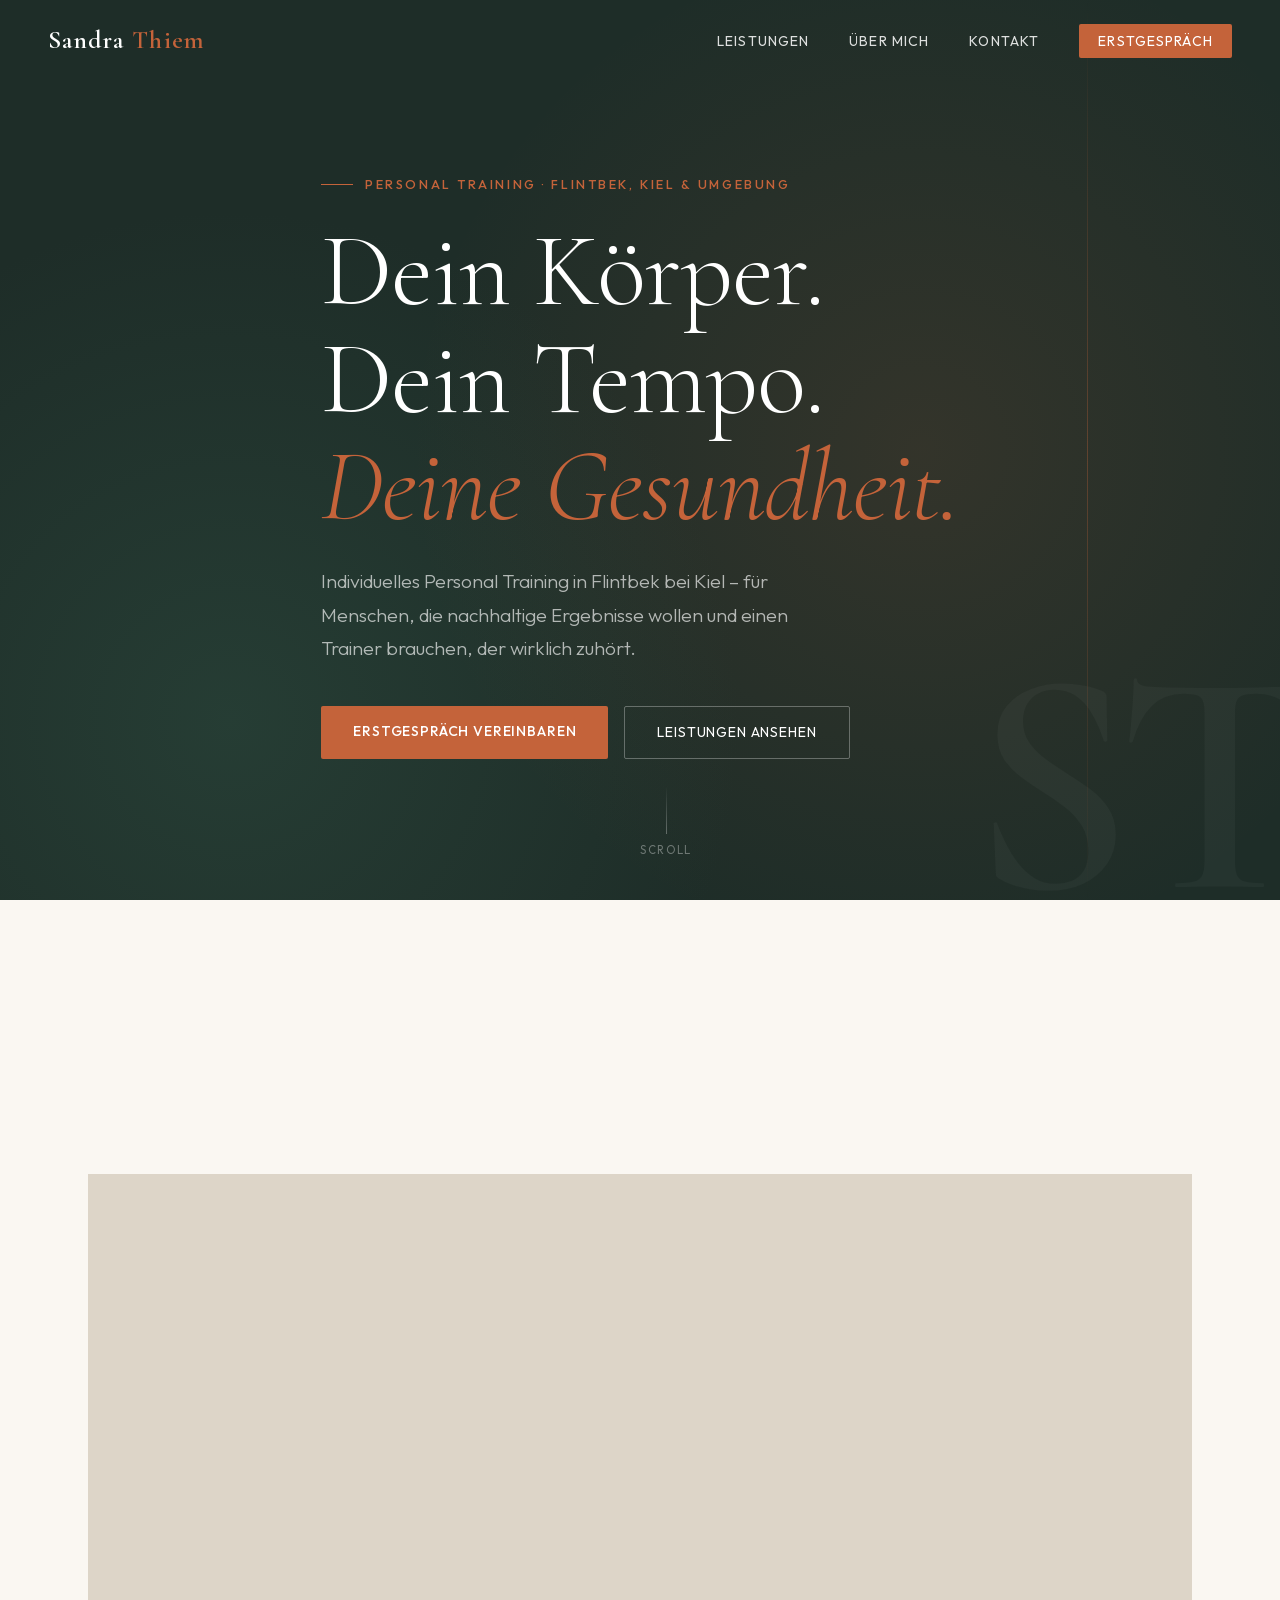
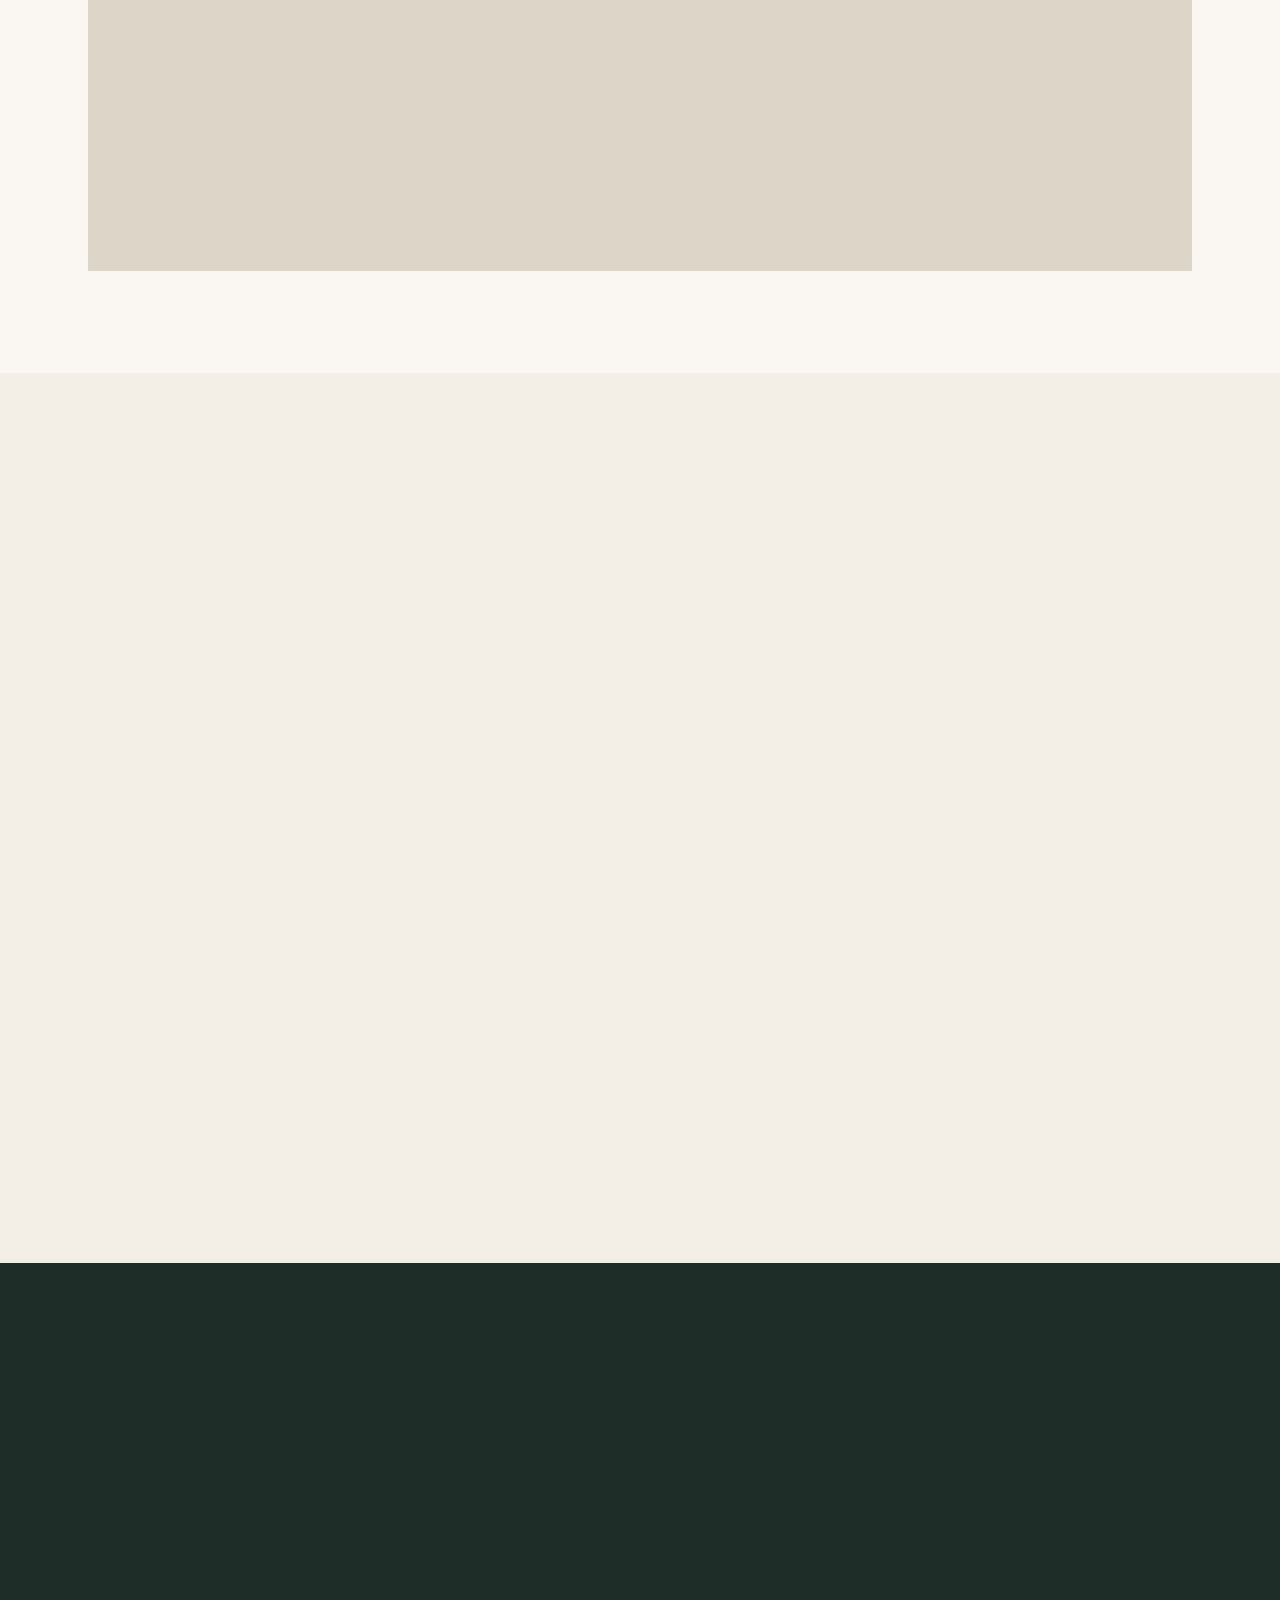
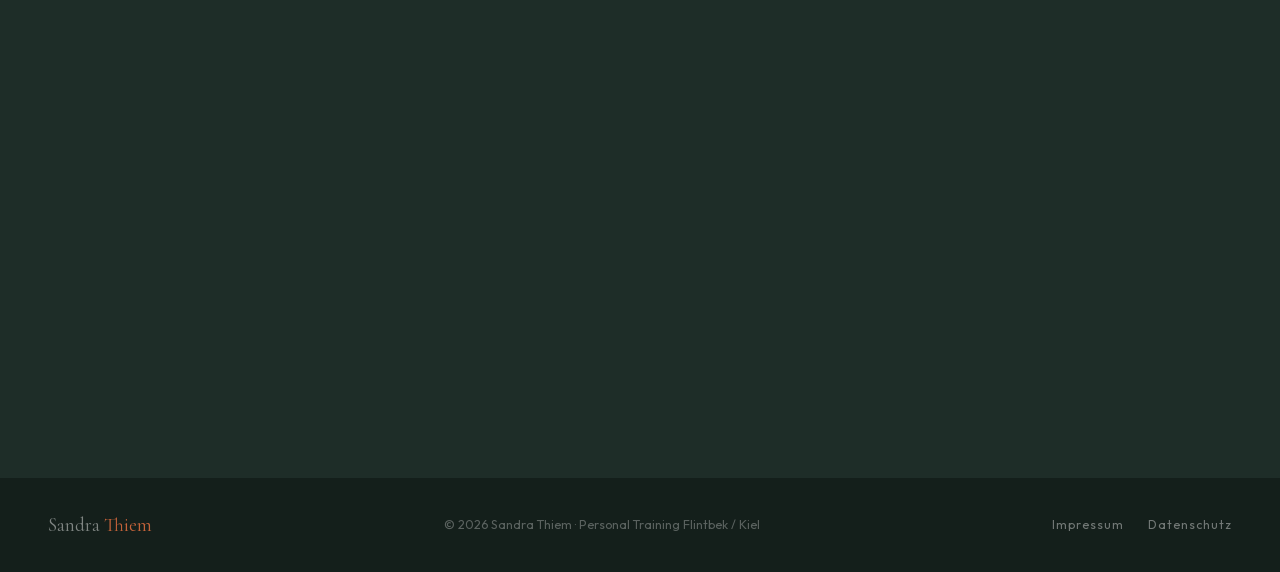
==== index.html @ bfad2666 "initial state" ====
<!DOCTYPE html>
<html lang="de">
<head>
  <meta charset="UTF-8">
  <meta name="viewport" content="width=device-width, initial-scale=1.0">
  <meta name="description" content="Personal Trainerin Sandra Thiem in Flintbek bei Kiel – Einzeltraining, Gruppentraining, Ernährungsberatung und Online-Coaching für nachhaltige Ergebnisse.">
  <title>Sandra Thiem: Personal Training Kiel, Flintbek & Umgebung</title>

  <meta http-equiv="Content-Security-Policy" content="default-src 'self'; style-src 'self'; script-src 'self'; font-src 'self'; img-src 'self' https://picsum.photos data:; form-action 'self' https://formspree.io; frame-ancestors 'none';">
  <meta http-equiv="Referrer-Policy" content="strict-origin-when-cross-origin">
  <meta http-equiv="Permissions-Policy" content="camera=(), microphone=(), geolocation=(), payment=()">
  <link rel="stylesheet" href="assets/style.css">
  <link rel="stylesheet" href="assets/index.css">
</head>
<body>

  <!-- NAV -->
  <nav id="main-nav">
    <a href="#hero" class="nav-logo">Sandra <span>Thiem</span></a>
    <button class="nav-toggle" id="nav-toggle" aria-label="Menü öffnen">
      <span></span><span></span><span></span>
    </button>
    <ul class="nav-links" id="nav-links">
      <li><a href="#leistungen" class="nav-link">Leistungen</a></li>
      <li><a href="#ueber-mich" class="nav-link">Über mich</a></li>
      <li><a href="#kontakt" class="nav-link">Kontakt</a></li>
      <li><a href="#kontakt" class="nav-cta">Erstgespräch</a></li>
    </ul>
  </nav>

  <!-- HERO -->
  <section id="hero">
    <div class="hero-content container">
      <div class="hero-eyebrow">Personal Training · Flintbek, Kiel & Umgebung</div>
      <h1 class="hero-title">
        Dein Körper.<br>
        Dein Tempo.<br>
        <em>Deine Gesundheit.</em>
      </h1>
      <p class="hero-sub">
        Individuelles Personal Training in Flintbek bei Kiel –
        für Menschen, die nachhaltige Ergebnisse wollen und einen Trainer brauchen,
        der wirklich zuhört.
      </p>
      <div class="hero-actions">
        <a href="#kontakt" class="btn-primary">Erstgespräch vereinbaren</a>
        <a href="#leistungen" class="btn-outline">Leistungen ansehen</a>
      </div>
    </div>
    <div class="hero-bg-text" aria-hidden="true">ST</div>
    <div class="scroll-hint" aria-hidden="true">
      <div class="scroll-hint-line"></div>
      <span>Scroll</span>
    </div>
  </section>

  <!-- LEISTUNGEN -->
  <section id="leistungen">
    <div class="container">
      <div class="section-header reveal">
        <div class="section-label">Was ich anbiete</div>
        <h2 class="section-title">Training, das zu <em>dir</em> passt</h2>
      </div>
      <div class="services-grid">

        <div class="service-card reveal reveal-delay-1">
          <span class="service-number" aria-hidden="true">01</span>
          <span class="service-icon" aria-hidden="true">🏋️</span>
          <h3 class="service-name">Einzeltraining</h3>
          <p class="service-desc">100 % auf dich ausgerichtet. Wir trainieren nach deinen Zielen, deinem Tempo und deinen körperlichen Voraussetzungen – effizient, sicher und motivierend.</p>
        </div>

        <div class="service-card reveal reveal-delay-2">
          <span class="service-number" aria-hidden="true">02</span>
          <span class="service-icon" aria-hidden="true">🏊‍♀️</span>
          <h3 class="service-name">Aquasport</h3>
          <p class="service-desc">Training in kleinen Gruppen (2–5 Personen) – Gemeinschaft, die antreibt. Ideal für Paare, Freunde oder Kolleginnen, die gemeinsam stärker werden wollen.</p>
        </div>

        <div class="service-card reveal reveal-delay-3">
          <span class="service-number" aria-hidden="true">03</span>
          <span class="service-icon" aria-hidden="true">🏋️</span>
          <h3 class="service-name">Beckenbodentraining</h3>
          <p class="service-desc">Kein Diätdenken, sondern Ernährung, die langfristig funktioniert. Praxisnahe Tipps, die zu deinem Alltag passen – ohne Verzicht auf Lebensqualität.</p>
        </div>

        <div class="service-card reveal reveal-delay-4">
          <span class="service-number" aria-hidden="true">04</span>
          <span class="service-icon" aria-hidden="true">💻</span>
          <h3 class="service-name">Online-Coaching</h3>
          <p class="service-desc">Flexibles Training von zu Hause oder unterwegs. Individueller Trainingsplan, regelmäßiges Feedback und direkte Kommunikation – egal wo du bist.</p>
        </div>

        <div class="service-card reveal">
          <span class="service-number" aria-hidden="true">05</span>
          <span class="service-icon" aria-hidden="true">⚡</span>
          <h3 class="service-name">Functional Training</h3>
          <p class="service-desc">Bewegungsmuster, die dich im Alltag stärker machen. Koordination, Kraft und Stabilität – funktionell, abwechslungsreich und für jedes Fitnesslevel geeignet.</p>
        </div>

      </div>
    </div>
  </section>

  <!-- ÜBER MICH -->
  <section id="ueber-mich">
    <div class="container">
      <div class="about-grid">

        <div class="about-image-col reveal">
          <div class="about-image-wrap">
            <img
              src="https://picsum.photos/600/800?random=42"
              alt="Sandra Thiem – Personal Trainerin in Flintbek bei Kiel"
              loading="lazy"
            >
            <div class="about-stat-block">
              <div class="about-stat-num">5+</div>
              <div class="about-stat-label">Jahre Erfahrung</div>
            </div>
          </div>
        </div>

        <div class="about-text reveal reveal-delay-2">
          <div class="section-label">Über mich</div>
          <h2 class="section-title">Hallo, ich bin <em>Sandra</em></h2>
          <div class="about-body">
            <p>
              Fitness war für mich nie nur Sport – es war immer eine Haltung.
              Die Überzeugung, dass jeder Mensch mehr aus seinem Körper herausholen kann,
              wenn er die richtige Begleitung hat. Genau das treibt mich täglich an.
            </p>
            <p>
              Als zertifizierte Personal Trainerin aus Flintbek bei Kiel arbeite ich mit Menschen,
              die echte Veränderungen wollen – nicht in drei Wochen, sondern dauerhaft.
              Ich höre zu, bevor ich plane. Ich beobachte, bevor ich korrigiere.
              Und ich feuere an, wenn es wirklich darauf ankommt.
            </p>
            <p>
              Mein Schwerpunkt liegt auf funktioneller Kraft, bewusster Bewegung und einer
              Ernährungsweise, die sich nach einem guten Leben anfühlt – nicht nach Diät.
              Die Schleswig-Holsteinische Natur liegt vor der Tür: ich nutze sie gern als Trainingsgelände.
            </p>
          </div>
          <div class="about-values">
            <div class="about-value">Zertifizierte Personal Trainerin (B-Lizenz)</div>
            <div class="about-value">Ernährungsberatung mit Alltagsfokus</div>
            <div class="about-value">Training in Flintbek, Kiel &amp; Umgebung</div>
            <div class="about-value">Kleine Gruppen, persönliche Atmosphäre</div>
          </div>
        </div>

      </div>
    </div>
  </section>

  <!-- KONTAKT -->
  <section id="kontakt">
    <div class="container">
      <div class="section-header reveal">
        <div class="section-label">Schreib mir</div>
        <h2 class="section-title">Bereit für den <em>ersten Schritt?</em></h2>
      </div>
      <div class="contact-grid">

        <div class="contact-info reveal reveal-delay-1">
          <h3>Ich freue mich auf deine Nachricht.</h3>

          <div class="contact-detail">
            <div class="contact-detail-icon" aria-hidden="true">📍</div>
            <div class="contact-detail-text">
              <strong>Standort</strong>
              Flintbek bei Kiel, Schleswig-Holstein
            </div>
          </div>

          <div class="contact-detail">
            <div class="contact-detail-icon" aria-hidden="true">✉️</div>
            <div class="contact-detail-text">
              <strong>E-Mail</strong>
              kontakt@sandrathiem.de
            </div>
          </div>

          <div class="contact-detail">
            <div class="contact-detail-icon" aria-hidden="true">📞</div>
            <div class="contact-detail-text">
              <strong>Telefon / WhatsApp</strong>
              +49 1577 4915161
            </div>
          </div>

          <div class="contact-small-note">
            Gemäß §19 UStG wird keine Umsatzsteuer berechnet.
          </div>
        </div>

        <div class="reveal reveal-delay-2">
          <form class="contact-form" id="contact-form">
            <div style="display:none" aria-hidden="true">
              <label for="hp-website">Website</label>
              <input type="text" name="_gotcha" id="hp-website" tabindex="-1" autocomplete="off">
            </div>
            <div class="form-row">
              <div class="form-field">
                <label for="name">Name *</label>
                <input type="text" id="name" name="name" placeholder="Dein Name" required minlength="2" maxlength="100" autocomplete="name">
              </div>
              <div class="form-field">
                <label for="email">E-Mail *</label>
                <input type="email" id="email" name="email" placeholder="deine@email.de" required maxlength="254" autocomplete="email">
              </div>
            </div>
            <div class="form-field">
              <label for="telefon">Telefon</label>
              <input type="tel" id="telefon" name="telefon" placeholder="Optional" maxlength="30" autocomplete="tel">
            </div>
            <div class="form-field">
              <label for="nachricht">Nachricht *</label>
              <textarea id="nachricht" name="nachricht" placeholder="Was beschäftigt dich? Was ist dein Ziel? Ich melde mich schnellstmöglich." required minlength="10" maxlength="2000"></textarea>
            </div>
            <div class="form-success" id="form-success">
              Vielen Dank! Ich melde mich in Kürze bei dir.
            </div>
            <div class="form-error" id="form-error">
              Etwas ist schiefgelaufen. Bitte versuche es erneut oder schreib mir direkt an <a href="mailto:kontakt@sandrathiem.de">kontakt@sandrathiem.de</a>.
            </div>
            <button type="submit" class="form-submit">Nachricht senden</button>
          </form>
        </div>

      </div>
    </div>
  </section>

  <!-- FOOTER -->
  <footer>
    <div class="footer-brand">Sandra <span>Thiem</span></div>
    <div class="footer-copy">© 2026 Sandra Thiem · Personal Training Flintbek / Kiel</div>
    <div class="footer-links">
      <a href="impressum.html" data-modal="impressum">Impressum</a>
      <a href="datenschutz.html" data-modal="datenschutz">Datenschutz</a>
    </div>
  </footer>

  <!-- MODAL: IMPRESSUM -->
  <div class="modal-backdrop" id="modal-impressum" role="dialog" aria-modal="true" aria-labelledby="modal-impressum-title">
    <div class="modal">
      <div class="modal-header">
        <div class="modal-label">Rechtliches</div>
        <h2 class="modal-title" id="modal-impressum-title">Impressum</h2>
        <button class="modal-close" aria-label="Schließen">✕</button>
      </div>
      <div class="modal-body">

        <div class="modal-section">
          <h2>Angaben gemäß § 5 TMG</h2>
          <dl>
            <div class="modal-data-row"><dt>Name</dt><dd>Sandra Thiem</dd></div>
            <div class="modal-data-row"><dt>Anschrift</dt><dd>Musterstraße 1, 24226 Flintbek</dd></div>
          </dl>
        </div>

        <div class="modal-section">
          <h2>Kontakt</h2>
          <dl>
            <div class="modal-data-row"><dt>E-Mail</dt><dd><a href="mailto:kontakt@sandrathiem.de">kontakt@sandrathiem.de</a></dd></div>
            <div class="modal-data-row"><dt>Telefon</dt><dd>Auf Anfrage per E-Mail</dd></div>
          </dl>
        </div>

        <div class="modal-section">
          <h2>Berufsbezeichnung &amp; Art der Tätigkeit</h2>
          <dl>
            <div class="modal-data-row"><dt>Berufsbezeichnung</dt><dd>Personal Trainerin (Freiberuflerin)</dd></div>
            <div class="modal-data-row"><dt>Tätigkeitsart</dt><dd>Freiberufliche Tätigkeit gemäß § 18 Abs. 1 Nr. 1 EStG</dd></div>
            <div class="modal-data-row"><dt>Leistungen</dt><dd>Personal Training, Gruppentraining, Ernährungsberatung, Online-Coaching</dd></div>
          </dl>
        </div>

        <div class="modal-section">
          <h2>Steuerliche Angaben</h2>
          <dl>
            <div class="modal-data-row"><dt>Steuernummer</dt><dd>XX/XXX/XXXXX</dd></div>
            <div class="modal-data-row"><dt>Zuständiges Finanzamt</dt><dd>Finanzamt Kiel</dd></div>
          </dl>
          <p style="margin-top:.9rem;">
            Gemäß § 19 UStG (Kleinunternehmerregelung) wird keine Umsatzsteuer berechnet.
            Es wird daher keine Umsatzsteuer-Identifikationsnummer erteilt.
          </p>
        </div>

        <div class="modal-section">
          <h2>Verantwortlich für den Inhalt nach § 18 Abs. 2 MStV</h2>
          <address>
            Sandra Thiem<br>
            Musterstraße 1, 24226 Flintbek
          </address>
        </div>

        <div class="modal-section">
          <h2>Haftung für Inhalte</h2>
          <p>Als Diensteanbieter bin ich gemäß § 7 Abs. 1 TMG für eigene Inhalte auf diesen Seiten nach den allgemeinen Gesetzen verantwortlich. Nach §§ 8 bis 10 TMG bin ich als Diensteanbieter jedoch nicht verpflichtet, übermittelte oder gespeicherte fremde Informationen zu überwachen oder nach Umständen zu forschen, die auf eine rechtswidrige Tätigkeit hinweisen. Verpflichtungen zur Entfernung oder Sperrung der Nutzung von Informationen nach den allgemeinen Gesetzen bleiben hiervon unberührt.</p>
        </div>

        <div class="modal-section">
          <h2>Haftung für Links</h2>
          <p>Mein Angebot enthält Links zu externen Websites Dritter, auf deren Inhalte ich keinen Einfluss habe. Für die Inhalte der verlinkten Seiten ist stets der jeweilige Anbieter oder Betreiber verantwortlich. Bei Bekanntwerden von Rechtsverletzungen werde ich derartige Links umgehend entfernen.</p>
        </div>

        <div class="modal-section">
          <h2>Urheberrecht</h2>
          <p>Die durch mich erstellten Inhalte und Werke auf diesen Seiten unterliegen dem deutschen Urheberrecht. Vervielfältigung, Bearbeitung und Verbreitung außerhalb der Grenzen des Urheberrechts bedürfen meiner schriftlichen Zustimmung.</p>
        </div>

      </div>
    </div>
  </div>

  <!-- MODAL: DATENSCHUTZ -->
  <div class="modal-backdrop" id="modal-datenschutz" role="dialog" aria-modal="true" aria-labelledby="modal-datenschutz-title">
    <div class="modal">
      <div class="modal-header">
        <div class="modal-label">Rechtliches · Stand Januar 2026</div>
        <h2 class="modal-title" id="modal-datenschutz-title">Datenschutzerklärung</h2>
        <button class="modal-close" aria-label="Schließen">✕</button>
      </div>
      <div class="modal-body">

        <div class="modal-section">
          <h2>1. Verantwortliche Person</h2>
          <dl>
            <div class="modal-data-row"><dt>Name</dt><dd>Sandra Thiem</dd></div>
            <div class="modal-data-row"><dt>Anschrift</dt><dd>Musterstraße 1, 24226 Flintbek</dd></div>
            <div class="modal-data-row"><dt>E-Mail</dt><dd><a href="mailto:kontakt@sandrathiem.de">kontakt@sandrathiem.de</a></dd></div>
          </dl>
        </div>

        <div class="modal-section">
          <h2>2. Grundsätze der Datenverarbeitung</h2>
          <p>Ich nehme den Schutz Ihrer personenbezogenen Daten sehr ernst und behandle diese vertraulich gemäß DSGVO, BDSG und TTDSG. Personenbezogene Daten werden nur soweit erhoben, wie es für die Bereitstellung meiner Dienstleistungen erforderlich ist.</p>
          <div class="modal-highlight">
            Diese Website verwendet <strong>keine Tracking-Tools, keine Werbe-Cookies und keine Analyse-Dienste</strong> wie Google Analytics.
          </div>
        </div>

        <div class="modal-section">
          <h2>3. Hosting &amp; Server-Logfiles</h2>
          <p>Bei jedem Aufruf erfasst der Webserver automatisch Server-Logfiles mit folgenden Informationen:</p>
          <ul>
            <li>IP-Adresse des anfragenden Geräts</li>
            <li>Datum, Uhrzeit und Name der abgerufenen Datei</li>
            <li>Browsertyp, -version und Betriebssystem</li>
            <li>Referrer-URL</li>
          </ul>
          <p><strong>Rechtsgrundlage:</strong> Art. 6 Abs. 1 lit. f DSGVO. Logfiles werden nach spätestens 7 Tagen automatisch gelöscht.</p>
        </div>

        <div class="modal-section">
          <h2>4. Kontaktformular &amp; E-Mail-Kontakt</h2>
          <p>Wenn Sie mir über das Kontaktformular oder per E-Mail schreiben, werden Name, E-Mail-Adresse, ggf. Telefonnummer und Nachrichteninhalt ausschließlich zur Bearbeitung Ihrer Anfrage verarbeitet.</p>
          <p><strong>Rechtsgrundlage:</strong> Art. 6 Abs. 1 lit. b und lit. f DSGVO. Ihre Daten werden gelöscht, sobald die Anfrage abschließend bearbeitet ist, sofern keine gesetzlichen Aufbewahrungsfristen entgegenstehen.</p>
        </div>

        <div class="modal-section">
          <h2>5. Schriftarten</h2>
          <p>Diese Website verwendet ausschließlich selbst gehostete Schriftarten. Es werden keine externen Schriftartendienste eingebunden. Beim Abruf der Schriftdateien werden keine Daten an Dritte übertragen.</p>
        </div>

        <div class="modal-section">
          <h2>6. Cookies</h2>
          <p>Diese Website setzt keine eigenen Cookies und verwendet keine Tracking- oder Analyse-Dienste.</p>
        </div>

        <div class="modal-section">
          <h2>7. Ihre Rechte</h2>
          <p>Sie haben gemäß DSGVO das Recht auf <strong>Auskunft</strong> (Art. 15), <strong>Berichtigung</strong> (Art. 16), <strong>Löschung</strong> (Art. 17), <strong>Einschränkung der Verarbeitung</strong> (Art. 18), <strong>Datenübertragbarkeit</strong> (Art. 20) sowie <strong>Widerspruch</strong> (Art. 21). Zur Ausübung Ihrer Rechte: <a href="mailto:kontakt@sandrathiem.de">kontakt@sandrathiem.de</a></p>
        </div>

        <div class="modal-section">
          <h2>8. Beschwerderecht</h2>
          <p>Sie haben das Recht auf Beschwerde bei der zuständigen Aufsichtsbehörde:</p>
          <div class="modal-highlight">
            Unabhängiges Landeszentrum für Datenschutz Schleswig-Holstein (ULD)<br>
            Holstenstraße 98, 24103 Kiel · <a href="https://www.datenschutzzentrum.de" target="_blank" rel="noopener noreferrer">www.datenschutzzentrum.de</a>
          </div>
        </div>

      </div>
    </div>
  </div>

  <script src="assets/index.js" defer></script>


</body>
</html>
---- assets/style.css ----
/* ============================================================
   SHARED STYLESHEET — sandrathiem.de
   Covers: fonts, variables, reset, nav, footer, modals,
           legal page layout, animations, scroll-reveal.
   Page-specific sections stay in each HTML file's <style>.
   ============================================================ */

/* ── SELF-HOSTED FONTS ── */
/* Cormorant Garamond – normal 300/400/600 */
@font-face {
  font-family: 'Cormorant Garamond';
  font-style: normal; font-weight: 300 600; font-display: swap;
  src: url('fonts/co3bmX5slCNuHLi8bLeY9MK7whWMhyjYp3tKky2F7i6C.woff2') format('woff2');
  unicode-range: U+0100-02BA, U+02BD-02C5, U+02C7-02CC, U+02CE-02D7, U+02DD-02FF,
                 U+0304, U+0308, U+0329, U+1D00-1DBF, U+1E00-1E9F, U+1EF2-1EFF,
                 U+2020, U+20A0-20AB, U+20AD-20C0, U+2113, U+2C60-2C7F, U+A720-A7FF;
}
@font-face {
  font-family: 'Cormorant Garamond';
  font-style: normal; font-weight: 300 600; font-display: swap;
  src: url('fonts/co3bmX5slCNuHLi8bLeY9MK7whWMhyjYqXtKky2F7g.woff2') format('woff2');
  unicode-range: U+0000-00FF, U+0131, U+0152-0153, U+02BB-02BC, U+02C6, U+02DA,
                 U+02DC, U+0304, U+0308, U+0329, U+2000-206F, U+20AC, U+2122,
                 U+2191, U+2193, U+2212, U+2215, U+FEFF, U+FFFD;
}

/* Cormorant Garamond – italic 300/400 */
@font-face {
  font-family: 'Cormorant Garamond';
  font-style: italic; font-weight: 300 400; font-display: swap;
  src: url('fonts/co3ZmX5slCNuHLi8bLeY9MK7whWMhyjYrEtGmSqn7B6DxjY.woff2') format('woff2');
  unicode-range: U+0100-02BA, U+02BD-02C5, U+02C7-02CC, U+02CE-02D7, U+02DD-02FF,
                 U+0304, U+0308, U+0329, U+1D00-1DBF, U+1E00-1E9F, U+1EF2-1EFF,
                 U+2020, U+20A0-20AB, U+20AD-20C0, U+2113, U+2C60-2C7F, U+A720-A7FF;
}
@font-face {
  font-family: 'Cormorant Garamond';
  font-style: italic; font-weight: 300 400; font-display: swap;
  src: url('fonts/co3ZmX5slCNuHLi8bLeY9MK7whWMhyjYrEtImSqn7B6D.woff2') format('woff2');
  unicode-range: U+0000-00FF, U+0131, U+0152-0153, U+02BB-02BC, U+02C6, U+02DA,
                 U+02DC, U+0304, U+0308, U+0329, U+2000-206F, U+20AC, U+2122,
                 U+2191, U+2193, U+2212, U+2215, U+FEFF, U+FFFD;
}

/* Outfit – 300/400/500/600 */
@font-face {
  font-family: 'Outfit';
  font-style: normal; font-weight: 300 600; font-display: swap;
  src: url('fonts/QGYvz_MVcBeNP4NJuktqUYLkn8BJ.woff2') format('woff2');
  unicode-range: U+0100-02BA, U+02BD-02C5, U+02C7-02CC, U+02CE-02D7, U+02DD-02FF,
                 U+0304, U+0308, U+0329, U+1D00-1DBF, U+1E00-1E9F, U+1EF2-1EFF,
                 U+2020, U+20A0-20AB, U+20AD-20C0, U+2113, U+2C60-2C7F, U+A720-A7FF;
}
@font-face {
  font-family: 'Outfit';
  font-style: normal; font-weight: 300 600; font-display: swap;
  src: url('fonts/QGYvz_MVcBeNP4NJtEtqUYLknw.woff2') format('woff2');
  unicode-range: U+0000-00FF, U+0131, U+0152-0153, U+02BB-02BC, U+02C6, U+02DA,
                 U+02DC, U+0304, U+0308, U+0329, U+2000-206F, U+20AC, U+2122,
                 U+2191, U+2193, U+2212, U+2215, U+FEFF, U+FFFD;
}

/* ── VARIABLES ── */
:root {
  --bg:          #f4efe6;
  --bg-dark:     #1e2d28;
  --bg-footer:   #141f1b;
  --green:       #2c4a3e;
  --green-light: #3d6b5a;
  --terra:       #c4633a;
  --terra-light: #d4784f;
  --cream:       #faf7f2;
  --text:        #1e1e1e;
  --text-muted:  #6b6b6b;
  --border:      #ddd5c8;

  --font-display: 'Cormorant Garamond', Georgia, serif;
  --font-body:    'Outfit', sans-serif;
}

/* ── RESET ── */
*, *::before, *::after { box-sizing: border-box; margin: 0; padding: 0; }
html { scroll-behavior: smooth; font-size: 16px; }
img  { max-width: 100%; display: block; }

body {
  font-family: var(--font-body);
  background: var(--bg);
  color: var(--text);
  line-height: 1.6;
  overflow-x: hidden;
}

.container {
  max-width: 1200px;
  margin: 0 auto;
  padding: 0 clamp(1.5rem, 5vw, 3rem);
}

/* ── NAVIGATION ── */
nav {
  position: fixed;
  top: 0; left: 0; right: 0;
  z-index: 100;
  padding: 1.25rem clamp(1.5rem, 5vw, 3rem);
  display: flex;
  justify-content: space-between;
  align-items: center;
  transition: background .4s, padding .4s, box-shadow .4s;
}

nav.scrolled,
nav.solid {
  background: rgba(28,42,36,.97);
  padding: .9rem clamp(1.5rem, 5vw, 3rem);
  box-shadow: 0 2px 20px rgba(0,0,0,.15);
}

.nav-logo {
  font-family: var(--font-display);
  font-size: 1.6rem;
  font-weight: 600;
  color: white;
  text-decoration: none;
  letter-spacing: .05em;
}
.nav-logo span { color: var(--terra); }

.nav-links {
  display: flex;
  gap: 2.5rem;
  list-style: none;
}

.nav-links a {
  color: rgba(255,255,255,.85);
  text-decoration: none;
  font-size: .875rem;
  font-weight: 400;
  letter-spacing: .08em;
  text-transform: uppercase;
  transition: color .2s;
}
.nav-links a:hover { color: var(--terra); }

.nav-cta {
  background: var(--terra) !important;
  color: white !important;
  padding: .5rem 1.2rem !important;
  border-radius: 2px;
}
.nav-cta:hover { background: var(--terra-light) !important; }

.nav-back {
  color: rgba(255,255,255,.7);
  text-decoration: none;
  font-size: .8rem;
  font-weight: 400;
  letter-spacing: .1em;
  text-transform: uppercase;
  display: flex;
  align-items: center;
  gap: .5rem;
  transition: color .2s;
}
.nav-back:hover { color: var(--terra); }
.nav-back::before { content: '←'; font-size: 1rem; }

.nav-toggle {
  display: none;
  flex-direction: column;
  gap: 5px;
  cursor: pointer;
  background: none;
  border: none;
  padding: 4px;
  z-index: 101;
}
.nav-toggle span { display: block; width: 24px; height: 2px; background: white; transition: all .3s; }

@media (max-width: 768px) {
  .nav-links {
    display: none;
    position: fixed;
    inset: 0;
    background: var(--bg-dark);
    flex-direction: column;
    justify-content: center;
    align-items: center;
    gap: 2.5rem;
    z-index: 99;
  }
  .nav-links.open { display: flex; }
  .nav-links a { font-size: 1.1rem; }
  .nav-toggle { display: flex; }
  .nav-cta { display: none !important; }
}

/* ── FOOTER ── */
footer {
  background: var(--bg-footer);
  padding: 2rem clamp(1.5rem, 5vw, 3rem);
  display: flex;
  justify-content: space-between;
  align-items: center;
  flex-wrap: wrap;
  gap: 1rem;
}

.footer-brand { font-family: var(--font-display); font-size: 1.2rem; color: rgba(255,255,255,.45); }
.footer-brand span { color: var(--terra); }
.footer-copy { font-size: .78rem; color: rgba(255,255,255,.3); text-align: center; }
.footer-links { display: flex; gap: 1.5rem; }
.footer-links a {
  font-size: .78rem;
  color: rgba(255,255,255,.4);
  text-decoration: none;
  letter-spacing: .08em;
  transition: color .2s;
}
.footer-links a:hover { color: var(--terra); }

/* ── LEGAL PAGE LAYOUT (impressum / datenschutz standalone) ── */
.page-header {
  background: var(--bg-dark);
  padding: clamp(7rem, 12vw, 10rem) clamp(1.5rem, 5vw, 3rem) clamp(3rem, 5vw, 4rem);
  position: relative;
  overflow: hidden;
}
.page-header::before {
  content: '';
  position: absolute;
  inset: 0;
  background: radial-gradient(circle at 80% 50%, rgba(196,99,58,.1) 0%, transparent 55%);
}
.page-header-inner { position: relative; z-index: 1; max-width: 1200px; margin: 0 auto; }

.page-label {
  display: inline-flex;
  align-items: center;
  gap: .75rem;
  font-size: .75rem;
  font-weight: 500;
  letter-spacing: .2em;
  text-transform: uppercase;
  color: var(--terra);
  margin-bottom: 1rem;
}
.page-label::before { content: ''; display: block; width: 24px; height: 1px; background: var(--terra); }

.page-title {
  font-family: var(--font-display);
  font-size: clamp(2.5rem, 6vw, 4.5rem);
  font-weight: 300;
  color: white;
  line-height: 1.1;
}
.page-subtitle {
  color: rgba(255,255,255,.5);
  font-size: .875rem;
  margin-top: .75rem;
  font-weight: 300;
}

.legal-content {
  max-width: 780px;
  margin: 0 auto;
  padding: clamp(3rem, 6vw, 5rem) clamp(1.5rem, 5vw, 3rem);
}

.legal-section { margin-bottom: 2.5rem; scroll-margin-top: 6rem; }

.legal-section h2 {
  font-family: var(--font-display);
  font-size: 1.5rem;
  font-weight: 400;
  color: var(--green);
  margin-bottom: 1rem;
  padding-bottom: .5rem;
  border-bottom: 1px solid var(--border);
}
.legal-section h3 {
  font-size: .95rem;
  font-weight: 500;
  color: var(--text);
  margin: 1.25rem 0 .5rem;
}

.legal-section p,
.legal-section address {
  font-style: normal;
  color: var(--text-muted);
  font-size: .95rem;
  font-weight: 300;
  line-height: 1.85;
  margin-bottom: .75rem;
}
.legal-section p:last-child,
.legal-section address:last-child { margin-bottom: 0; }

.legal-section ul {
  list-style: none;
  padding: 0;
  margin: .5rem 0 .75rem;
  display: flex;
  flex-direction: column;
  gap: .4rem;
}
.legal-section ul li {
  color: var(--text-muted);
  font-size: .95rem;
  font-weight: 300;
  line-height: 1.75;
  padding-left: 1.25rem;
  position: relative;
}
.legal-section ul li::before { content: '–'; position: absolute; left: 0; color: var(--terra); }

.legal-section a { color: var(--terra); text-decoration: none; }
.legal-section a:hover { text-decoration: underline; }

.data-row {
  display: grid;
  grid-template-columns: 200px 1fr;
  gap: .25rem 1rem;
  font-size: .95rem;
  font-weight: 300;
  color: var(--text-muted);
  line-height: 1.85;
  margin-bottom: .4rem;
}
.data-row dt { color: var(--text); font-weight: 400; }

@media (max-width: 540px) {
  .data-row { grid-template-columns: 1fr; gap: 0; }
  .data-row dt { margin-top: .75rem; }
}

.highlight-box {
  background: var(--cream);
  border: 1px solid var(--border);
  border-left: 3px solid var(--green);
  border-radius: 2px;
  padding: 1.25rem 1.5rem;
  margin: 1rem 0;
  font-size: .9rem;
  color: var(--text-muted);
  line-height: 1.75;
  font-weight: 300;
}
.notice-box {
  background: var(--cream);
  border: 1px solid var(--border);
  border-left: 3px solid var(--terra);
  border-radius: 2px;
  padding: 1.25rem 1.5rem;
  margin-top: 2.5rem;
  font-size: .875rem;
  color: var(--text-muted);
  line-height: 1.7;
}

/* ── MODALS ── */
.modal-backdrop {
  display: none;
  position: fixed;
  inset: 0;
  z-index: 200;
  background: rgba(14,22,18,.7);
  backdrop-filter: blur(4px);
  -webkit-backdrop-filter: blur(4px);
  align-items: flex-start;
  justify-content: center;
  padding: 2rem 1rem;
  overflow-y: auto;
}
.modal-backdrop.open { display: flex; }

.modal {
  background: var(--bg);
  width: 100%;
  max-width: 740px;
  border-radius: 2px;
  margin: auto;
  position: relative;
  box-shadow: 0 24px 80px rgba(0,0,0,.35);
  animation: modalIn .3s ease;
}

.modal-header {
  background: var(--bg-dark);
  padding: 2rem 2.5rem 1.75rem;
  position: relative;
}
.modal-label {
  display: inline-flex;
  align-items: center;
  gap: .6rem;
  font-size: .7rem;
  font-weight: 500;
  letter-spacing: .2em;
  text-transform: uppercase;
  color: var(--terra);
  margin-bottom: .75rem;
}
.modal-label::before { content: ''; display: block; width: 20px; height: 1px; background: var(--terra); }

.modal-title {
  font-family: var(--font-display);
  font-size: clamp(1.8rem, 4vw, 2.6rem);
  font-weight: 300;
  color: white;
  line-height: 1.1;
}
.modal-close {
  position: absolute;
  top: 1.25rem; right: 1.25rem;
  width: 36px; height: 36px;
  border: 1px solid rgba(255,255,255,.2);
  border-radius: 50%;
  background: none;
  color: rgba(255,255,255,.7);
  font-size: 1.1rem;
  cursor: pointer;
  display: flex;
  align-items: center;
  justify-content: center;
  transition: border-color .2s, color .2s, background .2s;
}
.modal-close:hover { border-color: var(--terra); color: var(--terra); background: rgba(196,99,58,.08); }

.modal-body { padding: 2rem 2.5rem 2.5rem; }
.modal-section { margin-bottom: 2rem; }

.modal-section h2 {
  font-family: var(--font-display);
  font-size: 1.3rem;
  font-weight: 400;
  color: var(--green);
  margin-bottom: .75rem;
  padding-bottom: .4rem;
  border-bottom: 1px solid var(--border);
}
.modal-section h3 {
  font-size: .875rem;
  font-weight: 500;
  color: var(--text);
  margin: 1rem 0 .35rem;
}
.modal-section p,
.modal-section address {
  font-style: normal;
  color: var(--text-muted);
  font-size: .9rem;
  font-weight: 300;
  line-height: 1.85;
  margin-bottom: .6rem;
}
.modal-section p:last-child,
.modal-section address:last-child { margin-bottom: 0; }

.modal-section ul {
  list-style: none; padding: 0;
  margin: .5rem 0 .75rem;
  display: flex; flex-direction: column; gap: .35rem;
}
.modal-section ul li {
  color: var(--text-muted);
  font-size: .9rem; font-weight: 300; line-height: 1.75;
  padding-left: 1.2rem; position: relative;
}
.modal-section ul li::before { content: '–'; position: absolute; left: 0; color: var(--terra); }

.modal-section a { color: var(--terra); text-decoration: none; }
.modal-section a:hover { text-decoration: underline; }

.modal-data-row {
  display: grid;
  grid-template-columns: 170px 1fr;
  gap: .2rem .75rem;
  font-size: .9rem; font-weight: 300;
  color: var(--text-muted); line-height: 1.8; margin-bottom: .35rem;
}
.modal-data-row dt { color: var(--text); font-weight: 400; }

.modal-highlight {
  background: var(--cream);
  border: 1px solid var(--border);
  border-left: 3px solid var(--green);
  border-radius: 2px;
  padding: 1rem 1.25rem;
  margin: .75rem 0;
  font-size: .875rem;
  color: var(--text-muted);
  line-height: 1.7;
  font-weight: 300;
}
.modal-notice {
  background: var(--cream);
  border: 1px solid var(--border);
  border-left: 3px solid var(--terra);
  border-radius: 2px;
  padding: 1rem 1.25rem;
  margin-top: 2rem;
  font-size: .825rem;
  color: var(--text-muted);
  line-height: 1.7;
}

@media (max-width: 480px) {
  .modal-body { padding: 1.5rem; }
  .modal-header { padding: 1.75rem 1.5rem 1.5rem; }
  .modal-data-row { grid-template-columns: 1fr; gap: 0; }
  .modal-data-row dt { margin-top: .6rem; }
}

/* ── SHARED SECTION LABELS ── */
.section-label {
  display: inline-flex;
  align-items: center;
  gap: .75rem;
  font-size: .75rem;
  font-weight: 500;
  letter-spacing: .2em;
  text-transform: uppercase;
  color: var(--terra);
  margin-bottom: 1rem;
}
.section-label::before { content: ''; display: block; width: 24px; height: 1px; background: var(--terra); }

/* ── ANIMATIONS ── */
@keyframes fadeUp {
  from { opacity: 0; transform: translateY(20px); }
  to   { opacity: 1; transform: translateY(0); }
}
@keyframes scrollPulse {
  0%, 100% { opacity: .3; }
  50%       { opacity: .8; }
}
@keyframes modalIn {
  from { opacity: 0; transform: translateY(16px); }
  to   { opacity: 1; transform: translateY(0); }
}

.reveal {
  opacity: 0;
  transform: translateY(24px);
  transition: opacity .7s ease, transform .7s ease;
}
.reveal.visible { opacity: 1; transform: translateY(0); }
.reveal-delay-1 { transition-delay: .1s; }
.reveal-delay-2 { transition-delay: .2s; }
.reveal-delay-3 { transition-delay: .3s; }
.reveal-delay-4 { transition-delay: .4s; }
---- assets/index.css ----
/* ============================================================
   PAGE-SPECIFIC STYLES — index.html only
   Shared foundation lives in assets/style.css
   ============================================================ */

/* ── HERO ── */
#hero {
  min-height: 100vh;
  background: var(--bg-dark);
  position: relative;
  display: flex;
  align-items: center;
  overflow: hidden;
}

#hero::before {
  content: '';
  position: absolute;
  inset: 0;
  background:
    radial-gradient(circle at 72% 50%, rgba(196,99,58,.13) 0%, transparent 50%),
    radial-gradient(circle at 18% 80%, rgba(44,74,62,.55) 0%, transparent 40%);
}

#hero::after {
  content: '';
  position: absolute;
  top: 0; right: 15%;
  width: 1px;
  height: 100%;
  background: linear-gradient(to bottom, transparent, rgba(196,99,58,.35), transparent);
}

.hero-content {
  position: relative;
  z-index: 2;
  padding: clamp(6rem, 10vw, 9rem) clamp(1.5rem, 5vw, 3rem) clamp(4rem, 8vw, 7rem);
  max-width: 900px;
}

.hero-eyebrow {
  display: inline-flex;
  align-items: center;
  gap: .75rem;
  font-size: .8rem;
  font-weight: 500;
  letter-spacing: .2em;
  text-transform: uppercase;
  color: var(--terra);
  margin-bottom: 1.5rem;
  opacity: 0;
  animation: fadeUp .8s ease .2s forwards;
}
.hero-eyebrow::before { content: ''; display: block; width: 32px; height: 1px; background: var(--terra); }

.hero-title {
  font-family: var(--font-display);
  font-size: clamp(3rem, 8vw, 6.5rem);
  font-weight: 300;
  color: white;
  line-height: 1.05;
  letter-spacing: -.01em;
  margin-bottom: 1.5rem;
  opacity: 0;
  animation: fadeUp .8s ease .4s forwards;
}
.hero-title em { font-style: italic; color: var(--terra); }

.hero-sub {
  font-size: clamp(1rem, 2vw, 1.2rem);
  color: rgba(255,255,255,.65);
  max-width: 520px;
  line-height: 1.75;
  margin-bottom: 2.5rem;
  font-weight: 300;
  opacity: 0;
  animation: fadeUp .8s ease .6s forwards;
}

.hero-actions {
  display: flex;
  gap: 1rem;
  flex-wrap: wrap;
  opacity: 0;
  animation: fadeUp .8s ease .8s forwards;
}

.hero-bg-text {
  position: absolute;
  right: -2%;
  bottom: -5%;
  font-family: var(--font-display);
  font-size: clamp(12rem, 25vw, 22rem);
  font-weight: 600;
  color: rgba(255,255,255,.03);
  line-height: 1;
  pointer-events: none;
  user-select: none;
  letter-spacing: -.05em;
}

.scroll-hint {
  position: absolute;
  bottom: 2.5rem;
  left: 50%;
  transform: translateX(-50%);
  display: flex;
  flex-direction: column;
  align-items: center;
  gap: .5rem;
  color: rgba(255,255,255,.35);
  font-size: .7rem;
  letter-spacing: .15em;
  text-transform: uppercase;
  opacity: 0;
  animation: fadeUp 1s ease 1.2s forwards;
}
.scroll-hint-line {
  width: 1px;
  height: 48px;
  background: linear-gradient(to bottom, transparent, rgba(255,255,255,.3));
  animation: scrollPulse 2s ease infinite;
}

/* ── BUTTONS ── */
.btn-primary {
  background: var(--terra);
  color: white;
  padding: .9rem 2rem;
  border: none;
  border-radius: 2px;
  font-family: var(--font-body);
  font-size: .875rem;
  font-weight: 500;
  letter-spacing: .06em;
  text-transform: uppercase;
  text-decoration: none;
  cursor: pointer;
  transition: background .25s, transform .2s;
  display: inline-block;
}
.btn-primary:hover { background: var(--terra-light); transform: translateY(-1px); }

.btn-outline {
  background: transparent;
  color: white;
  padding: .9rem 2rem;
  border: 1px solid rgba(255,255,255,.3);
  border-radius: 2px;
  font-family: var(--font-body);
  font-size: .875rem;
  font-weight: 400;
  letter-spacing: .06em;
  text-transform: uppercase;
  text-decoration: none;
  display: inline-block;
  transition: border-color .25s, background .25s;
}
.btn-outline:hover { border-color: rgba(255,255,255,.7); background: rgba(255,255,255,.05); }

/* ── LEISTUNGEN ── */
#leistungen {
  padding: clamp(4rem, 8vw, 7rem) 0;
  background: var(--cream);
}

.section-header { margin-bottom: clamp(2.5rem, 5vw, 4rem); }

.section-title {
  font-family: var(--font-display);
  font-size: clamp(2.2rem, 5vw, 3.5rem);
  font-weight: 300;
  color: var(--bg-dark);
  line-height: 1.15;
  max-width: 600px;
}
.section-title em { font-style: italic; color: var(--green); }

.services-grid {
  display: grid;
  grid-template-columns: repeat(auto-fit, minmax(270px, 1fr));
  gap: 1.5px;
  background: var(--border);
  border: 1.5px solid var(--border);
}

.service-card {
  background: var(--cream);
  padding: 2.5rem 2rem;
  position: relative;
  overflow: hidden;
  transition: background .3s;
}
.service-card::before {
  content: '';
  position: absolute;
  bottom: 0; left: 0;
  width: 3px;
  height: 0;
  background: var(--terra);
  transition: height .4s ease;
}
.service-card:hover { background: white; }
.service-card:hover::before { height: 100%; }

.service-icon { font-size: 1.8rem; margin-bottom: 1.2rem; display: block; }

.service-name {
  font-family: var(--font-display);
  font-size: 1.5rem;
  font-weight: 400;
  color: var(--bg-dark);
  margin-bottom: .75rem;
}

.service-desc { color: var(--text-muted); font-size: .9rem; line-height: 1.75; font-weight: 300; }

.service-number {
  position: absolute;
  top: 1.5rem; right: 1.5rem;
  font-family: var(--font-display);
  font-size: 3.5rem;
  font-weight: 600;
  color: rgba(44,74,62,.06);
  line-height: 1;
}

/* ── ÜBER MICH ── */
#ueber-mich {
  padding: clamp(4rem, 8vw, 7rem) 0;
  background: var(--bg);
}

.about-grid {
  display: grid;
  grid-template-columns: 1fr 1fr;
  gap: clamp(3rem, 6vw, 6rem);
  align-items: center;
}

@media (max-width: 860px) {
  .about-grid { grid-template-columns: 1fr; }
  .about-image-col { order: -1; }
}

.about-image-wrap { position: relative; }
.about-image-wrap img {
  width: 100%;
  aspect-ratio: 3/4;
  object-fit: cover;
  border-radius: 2px;
}
.about-image-wrap::before {
  content: '';
  position: absolute;
  top: -1rem; left: -1rem;
  right: 1rem; bottom: 1rem;
  border: 2px solid var(--terra);
  border-radius: 2px;
  z-index: -1;
  opacity: .35;
}

.about-stat-block {
  position: absolute;
  bottom: -1.5rem; right: -1.5rem;
  background: var(--bg-dark);
  color: white;
  padding: 1.5rem 2rem;
  border-radius: 2px;
}
.about-stat-num {
  font-family: var(--font-display);
  font-size: 2.8rem;
  font-weight: 300;
  color: var(--terra);
  line-height: 1;
}
.about-stat-label {
  font-size: .75rem;
  color: rgba(255,255,255,.6);
  letter-spacing: .1em;
  text-transform: uppercase;
  margin-top: .25rem;
}

.about-text .section-title { margin-bottom: 1.5rem; }

.about-body { color: var(--text-muted); line-height: 1.85; font-weight: 300; font-size: .95rem; }
.about-body p + p { margin-top: 1rem; }

.about-values { display: flex; flex-direction: column; gap: .75rem; margin-top: 2rem; }

.about-value {
  display: flex;
  align-items: center;
  gap: .75rem;
  font-size: .9rem;
  color: var(--text);
  font-weight: 400;
}
.about-value::before { content: ''; display: block; width: 20px; height: 1px; background: var(--terra); flex-shrink: 0; }

/* ── KONTAKT ── */
#kontakt {
  padding: clamp(4rem, 8vw, 7rem) 0;
  background: var(--bg-dark);
}

#kontakt .section-label { color: rgba(196,99,58,.9); }
#kontakt .section-label::before { background: rgba(196,99,58,.9); }
#kontakt .section-title { color: white; max-width: 100%; }

.contact-grid {
  display: grid;
  grid-template-columns: 1fr 1.5fr;
  gap: clamp(3rem, 6vw, 6rem);
  margin-top: clamp(2rem, 4vw, 3.5rem);
}

@media (max-width: 860px) { .contact-grid { grid-template-columns: 1fr; } }

.contact-info h3 {
  font-family: var(--font-display);
  font-size: 1.5rem;
  font-weight: 300;
  color: white;
  margin-bottom: 1.75rem;
}

.contact-detail {
  display: flex;
  gap: 1rem;
  margin-bottom: 1.25rem;
  align-items: flex-start;
}

.contact-detail-icon {
  width: 36px; height: 36px;
  border: 1px solid rgba(255,255,255,.15);
  border-radius: 50%;
  display: flex;
  align-items: center;
  justify-content: center;
  font-size: .9rem;
  flex-shrink: 0;
  margin-top: 2px;
}

.contact-detail-text { font-size: .9rem; color: rgba(255,255,255,.65); line-height: 1.6; }
.contact-detail-text strong {
  color: white;
  display: block;
  font-weight: 400;
  margin-bottom: .15rem;
  font-size: .75rem;
  text-transform: uppercase;
  letter-spacing: .1em;
}

.contact-small-note {
  margin-top: 2.5rem;
  padding: 1.25rem;
  border: 1px solid rgba(255,255,255,.08);
  border-radius: 2px;
  font-size: .8rem;
  color: rgba(255,255,255,.4);
  line-height: 1.6;
}

.contact-form { display: flex; flex-direction: column; gap: 1rem; }

.form-row { display: grid; grid-template-columns: 1fr 1fr; gap: 1rem; }
@media (max-width: 480px) { .form-row { grid-template-columns: 1fr; } }

.form-field { display: flex; flex-direction: column; gap: .4rem; }

.form-field label {
  font-size: .72rem;
  font-weight: 500;
  letter-spacing: .12em;
  text-transform: uppercase;
  color: rgba(255,255,255,.5);
}

.form-field input,
.form-field textarea {
  background: rgba(255,255,255,.05);
  border: 1px solid rgba(255,255,255,.12);
  border-radius: 2px;
  padding: .85rem 1rem;
  color: white;
  font-family: var(--font-body);
  font-size: .9rem;
  font-weight: 300;
  outline: none;
  transition: border-color .2s, background .2s;
  width: 100%;
}
.form-field input::placeholder,
.form-field textarea::placeholder { color: rgba(255,255,255,.2); }
.form-field input:focus,
.form-field textarea:focus { border-color: var(--terra); background: rgba(255,255,255,.07); }

.form-field textarea { resize: vertical; min-height: 130px; }

.form-submit {
  background: var(--terra);
  color: white;
  border: none;
  padding: 1rem 2.5rem;
  font-family: var(--font-body);
  font-size: .875rem;
  font-weight: 500;
  letter-spacing: .08em;
  text-transform: uppercase;
  border-radius: 2px;
  cursor: pointer;
  transition: background .25s, transform .2s;
  align-self: flex-start;
}
.form-submit:hover { background: var(--terra-light); transform: translateY(-1px); }
.form-submit:disabled { opacity: .6; cursor: default; transform: none; }

.form-success {
  display: none;
  padding: 1rem;
  background: rgba(196,99,58,.12);
  border: 1px solid rgba(196,99,58,.35);
  border-radius: 2px;
  color: rgba(255,255,255,.85);
  font-size: .9rem;
}

.form-error {
  display: none;
  padding: 1rem;
  background: rgba(180,30,30,.12);
  border: 1px solid rgba(180,30,30,.4);
  border-radius: 2px;
  color: rgba(255,255,255,.85);
  font-size: .9rem;
}
.form-error a { color: var(--terra-light); }
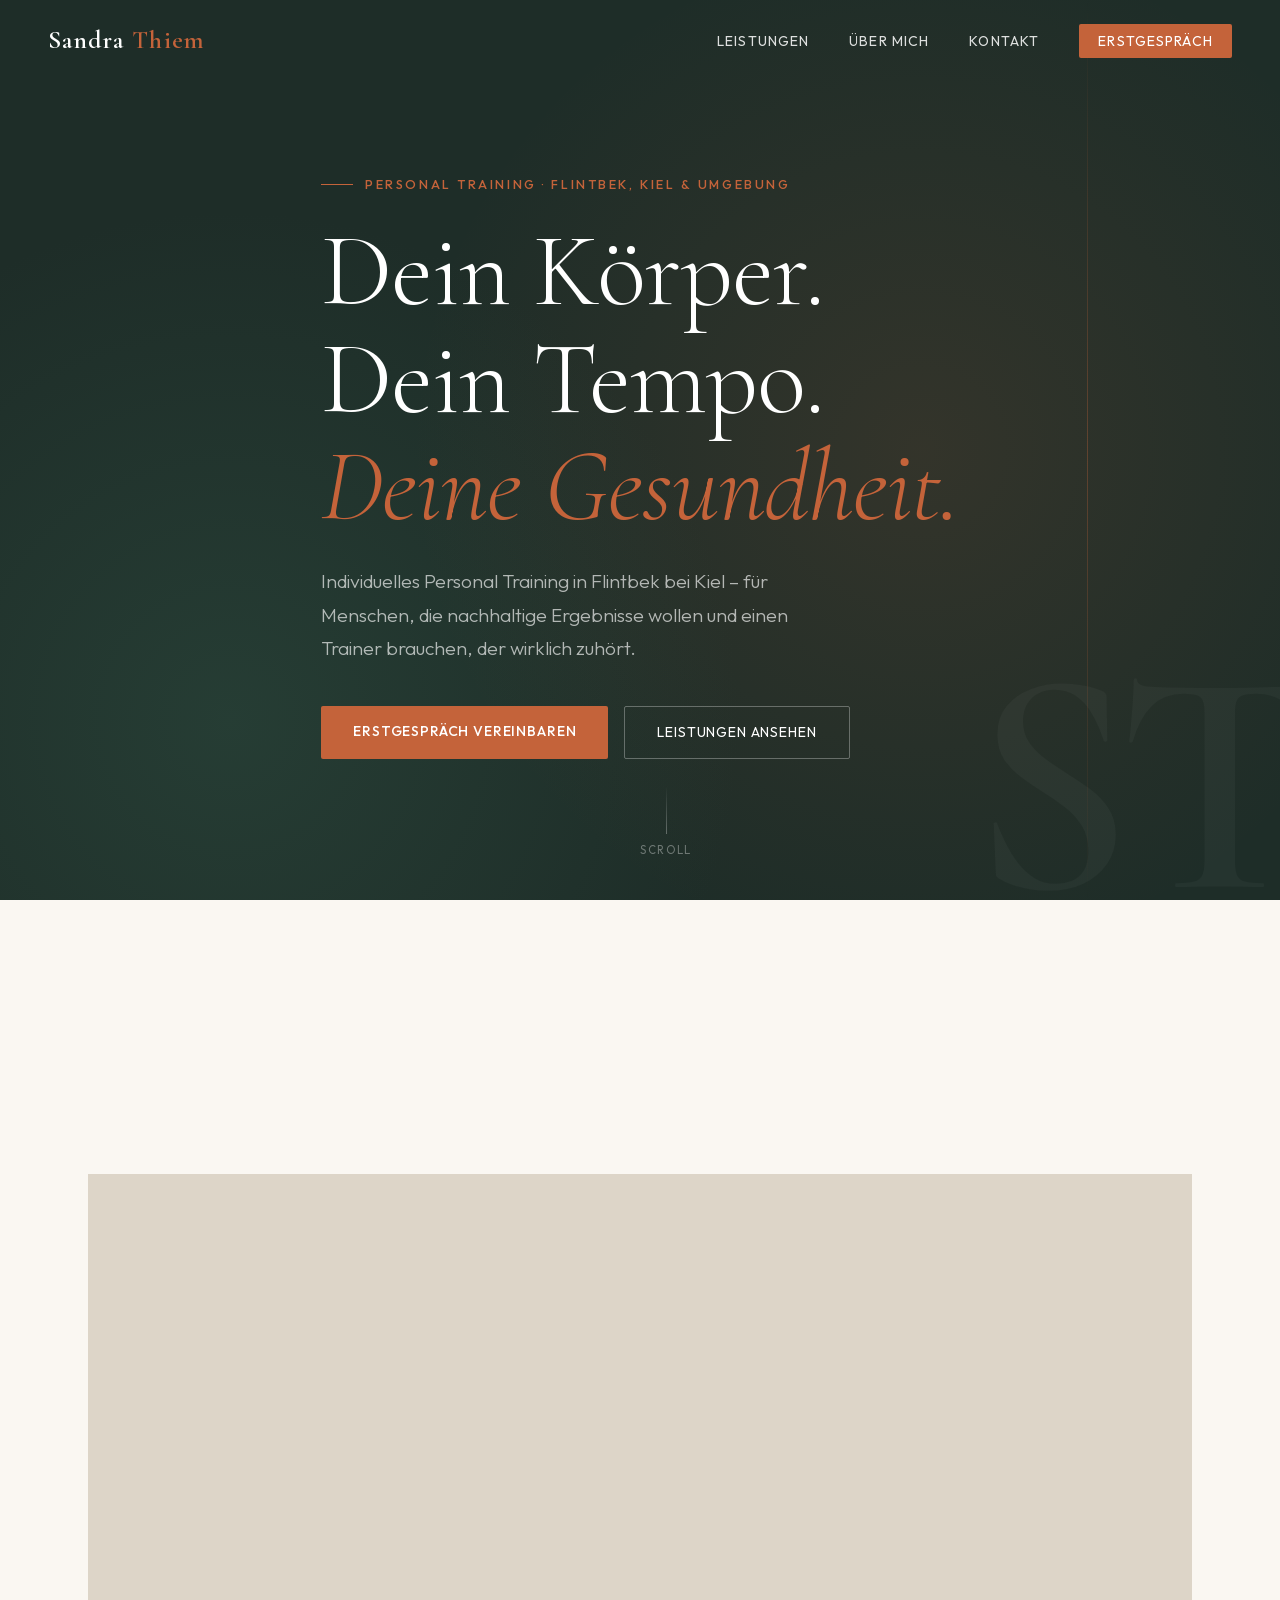
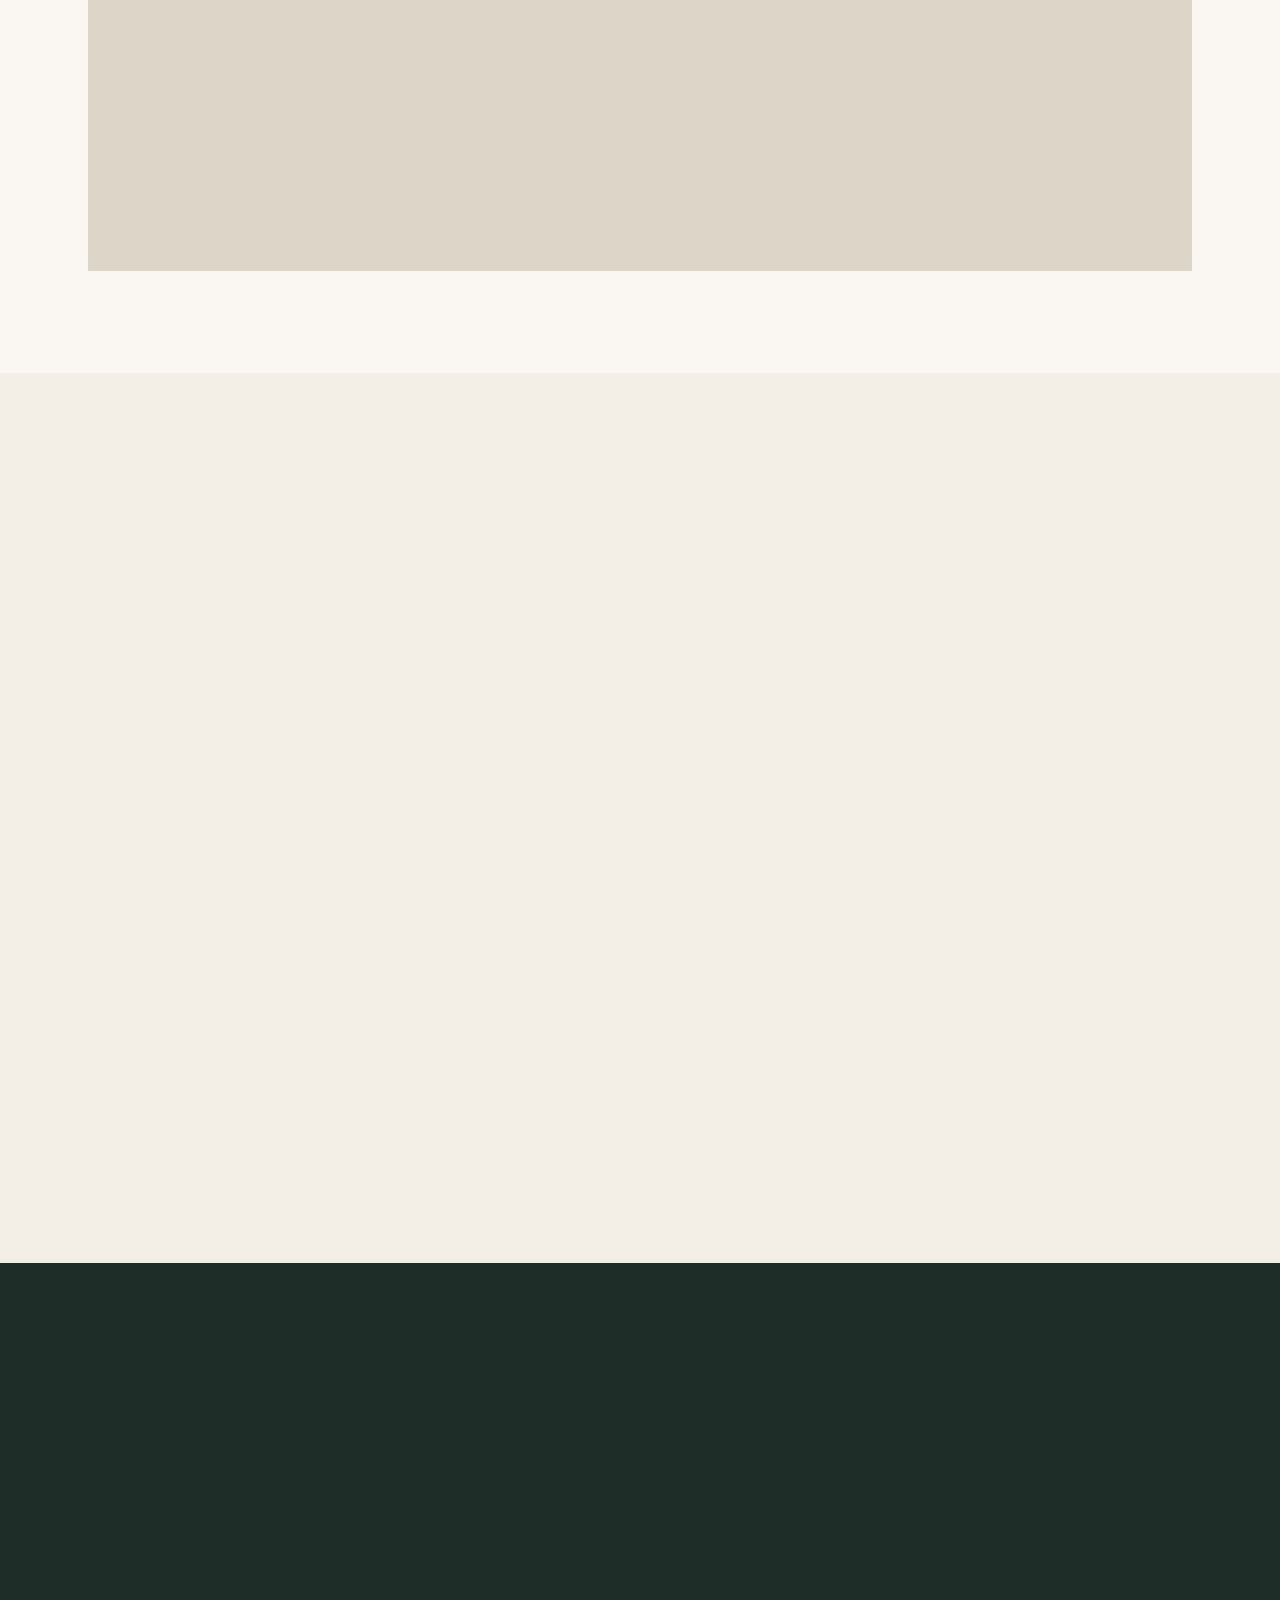
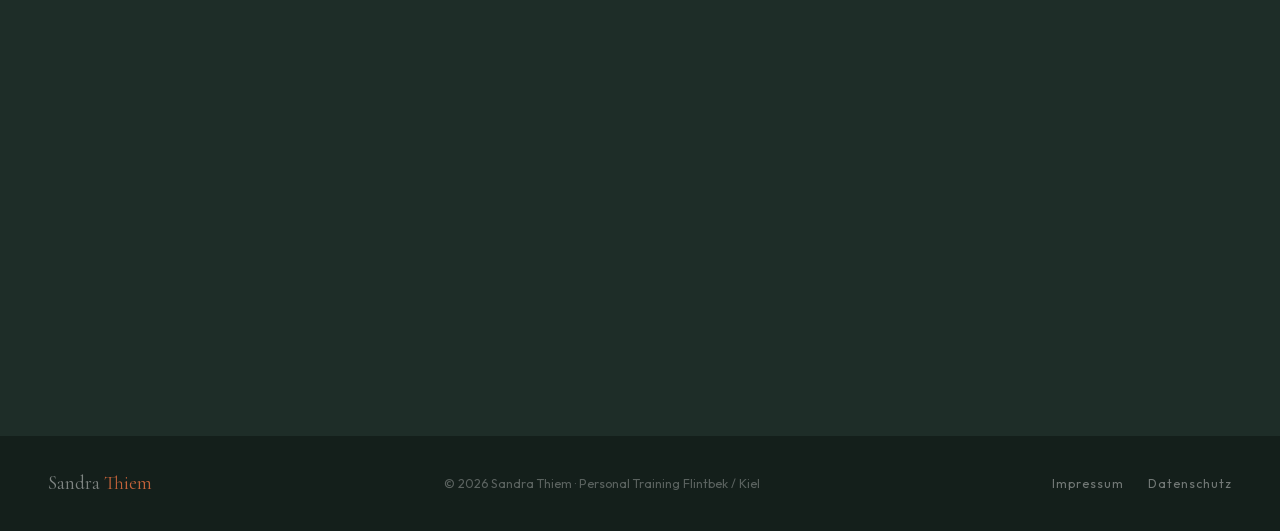
==== commit 157331ac: "Honeypot fix visibility" ====
--- a/index.html
+++ b/index.html
@@ -197,7 +197,7 @@
 
         <div class="reveal reveal-delay-2">
           <form class="contact-form" id="contact-form">
-            <div style="display:none" aria-hidden="true">
+            <div class="form-trap" aria-hidden="true">
               <label for="hp-website">Website</label>
               <input type="text" name="_gotcha" id="hp-website" tabindex="-1" autocomplete="off">
             </div>
@@ -257,7 +257,7 @@
           <h2>Angaben gemäß § 5 TMG</h2>
           <dl>
             <div class="modal-data-row"><dt>Name</dt><dd>Sandra Thiem</dd></div>
-            <div class="modal-data-row"><dt>Anschrift</dt><dd>Musterstraße 1, 24226 Flintbek</dd></div>
+            <div class="modal-data-row"><dt>Anschrift</dt><dd>Freeweid 1, 24220 Flintbek</dd></div>
           </dl>
         </div>
 
@@ -294,7 +294,7 @@
           <h2>Verantwortlich für den Inhalt nach § 18 Abs. 2 MStV</h2>
           <address>
             Sandra Thiem<br>
-            Musterstraße 1, 24226 Flintbek
+            Freeweid 1, 24220 Flintbek
           </address>
         </div>
 
@@ -331,7 +331,7 @@
           <h2>1. Verantwortliche Person</h2>
           <dl>
             <div class="modal-data-row"><dt>Name</dt><dd>Sandra Thiem</dd></div>
-            <div class="modal-data-row"><dt>Anschrift</dt><dd>Musterstraße 1, 24226 Flintbek</dd></div>
+            <div class="modal-data-row"><dt>Anschrift</dt><dd>Freeweid 1, 24220 Flintbek</dd></div>
             <div class="modal-data-row"><dt>E-Mail</dt><dd><a href="mailto:kontakt@sandrathiem.de">kontakt@sandrathiem.de</a></dd></div>
           </dl>
         </div>
--- a/assets/index.css
+++ b/assets/index.css
@@ -369,6 +369,7 @@
 }
 
 .contact-form { display: flex; flex-direction: column; gap: 1rem; }
+.form-trap { display: none; }
 
 .form-row { display: grid; grid-template-columns: 1fr 1fr; gap: 1rem; }
 @media (max-width: 480px) { .form-row { grid-template-columns: 1fr; } }
